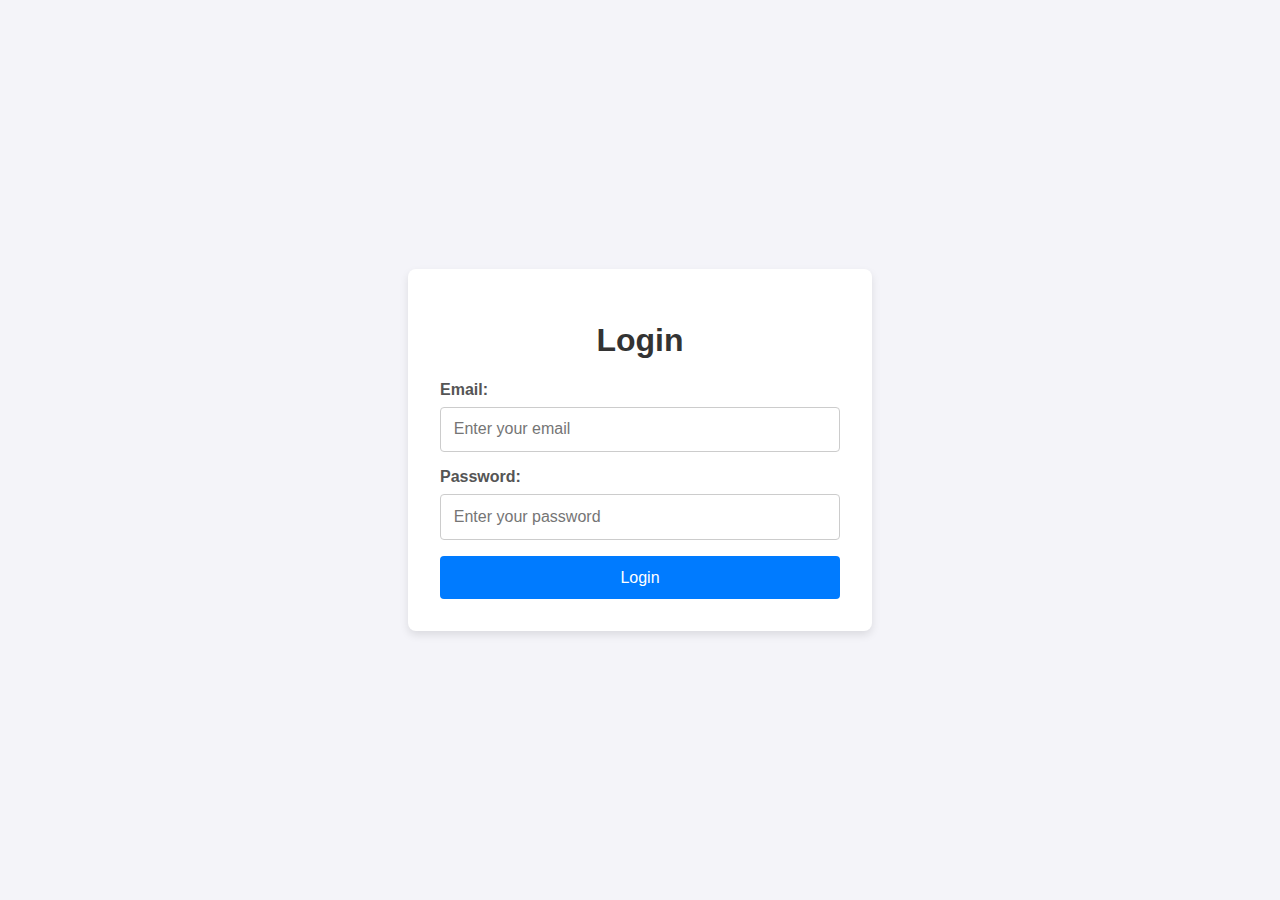
==== views/login.html @ 260b72ea "chore: project structure" ====
<!DOCTYPE html>
<html lang="en">
  <head>
    <meta charset="UTF-8" />
    <meta
      name="viewport"
      content="width=device-width, initial-scale=1.0" />
    <title>User Login</title>
    <link
      rel="stylesheet"
      href="/static/styles.css" />
  </head>
  <body>
    <div class="container">
      <h1>Login</h1>
      <form
        action="/login"
        method="POST">
        <label for="username">Email:</label>
        <input
          type="email"
          id="username"
          name="username"
          placeholder="Enter your email"
          required />

        <label for="password">Password:</label>
        <input
          type="password"
          id="password"
          name="password"
          placeholder="Enter your password"
          required />

        <button type="submit">Login</button>
      </form>
    </div>
  </body>
</html>
---- static/styles.css ----
body {
  font-family: Arial, sans-serif;
  background-color: #f4f4f9;
  display: flex;
  justify-content: center;
  align-items: center;
  height: 100vh;
  margin: 0;
}

.container {
  background-color: white;
  padding: 2rem;
  border-radius: 8px;
  box-shadow: 0 4px 8px rgba(0, 0, 0, 0.1);
  width: 100%;
  max-width: 400px;
}

h1 {
  text-align: center;
  color: #333;
}

label {
  font-weight: bold;
  color: #555;
  display: block;
  margin-bottom: 0.5rem;
}

input,
select {
  width: 100%;
  padding: 0.8rem;
  margin-bottom: 1rem;
  border: 1px solid #ccc;
  border-radius: 4px;
  box-sizing: border-box;
  font-size: 1rem;
}

button {
  width: 100%;
  background-color: #007bff;
  color: white;
  padding: 0.8rem;
  border: none;
  border-radius: 4px;
  font-size: 1rem;
  cursor: pointer;
}

button:hover {
  background-color: #0056b3;
}

.error {
  color: red;
  font-size: 0.9rem;
}

.success {
  color: green;
  font-size: 0.9rem;
}

/* Responsive design for mobile screens */
@media (max-width: 600px) {
  .container {
    padding: 1.5rem;
    width: 100%;
  }
}
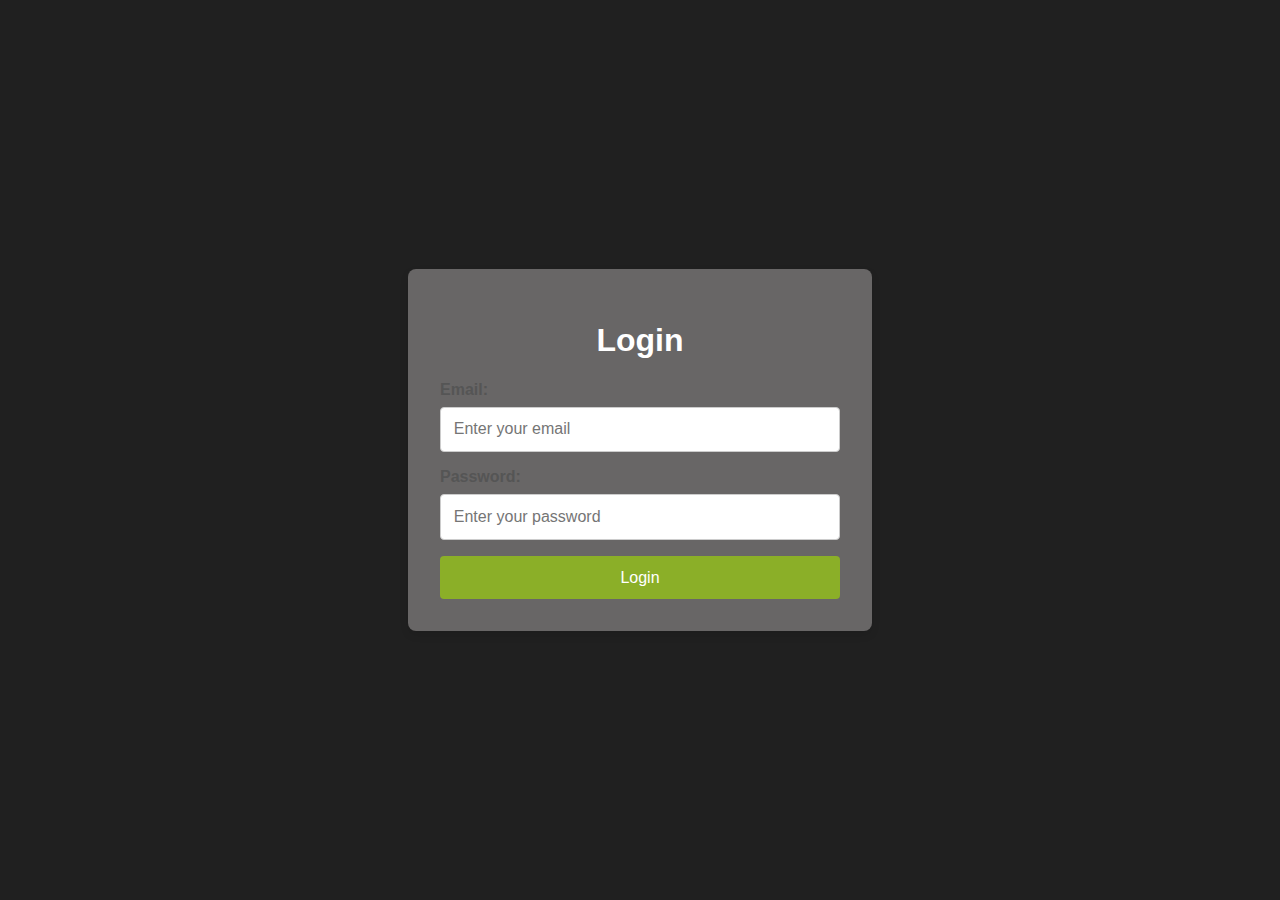
==== commit a2e93fd9: "chore(client): fix login error" ====
--- a/views/login.html
+++ b/views/login.html
@@ -16,11 +16,11 @@
       <form
         action="/login"
         method="POST">
-        <label for="username">Email:</label>
+        <label for="email">Email:</label>
         <input
           type="email"
-          id="username"
-          name="username"
+          id="email"
+          name="email"
           placeholder="Enter your email"
           required />
 
--- a/static/styles.css
+++ b/static/styles.css
@@ -1,6 +1,6 @@
 body {
   font-family: Arial, sans-serif;
-  background-color: #f4f4f9;
+  background-color: #202020;
   display: flex;
   justify-content: center;
   align-items: center;
@@ -9,7 +9,7 @@
 }
 
 .container {
-  background-color: white;
+  background-color: #686666;
   padding: 2rem;
   border-radius: 8px;
   box-shadow: 0 4px 8px rgba(0, 0, 0, 0.1);
@@ -19,7 +19,7 @@
 
 h1 {
   text-align: center;
-  color: #333;
+  color: #fff;
 }
 
 label {
@@ -42,7 +42,7 @@
 
 button {
   width: 100%;
-  background-color: #007bff;
+  background-color: #8baf28;
   color: white;
   padding: 0.8rem;
   border: none;
@@ -52,7 +52,7 @@
 }
 
 button:hover {
-  background-color: #0056b3;
+  background-color: #51641d;
 }
 
 .error {
@@ -65,7 +65,42 @@
   font-size: 0.9rem;
 }
 
-/* Responsive design for mobile screens */
+.auth-buttons {
+  display: flex;
+  justify-content: center;
+  gap: 10px;
+}
+
+.auth-buttons a {
+  display: inline-block;
+  padding: 12px 24px;
+  text-decoration: none;
+  color: #ffffff;
+  background-color: #28a745; /* Green for Login */
+  border-radius: 8px;
+  font-size: 16px;
+  font-weight: 600;
+  text-align: center;
+  transition: background-color 0.3s ease, transform 0.2s ease;
+}
+
+.auth-buttons a.register {
+  background-color: #007bff; /* Blue for Register */
+}
+
+.auth-buttons a:hover {
+  background-color: #218838; /* Darker green for hover */
+  transform: scale(1.05);
+}
+
+.auth-buttons a.register:hover {
+  background-color: #0056b3; /* Darker blue for hover */
+}
+
+.auth-buttons a:active {
+  transform: scale(1);
+}
+
 @media (max-width: 600px) {
   .container {
     padding: 1.5rem;
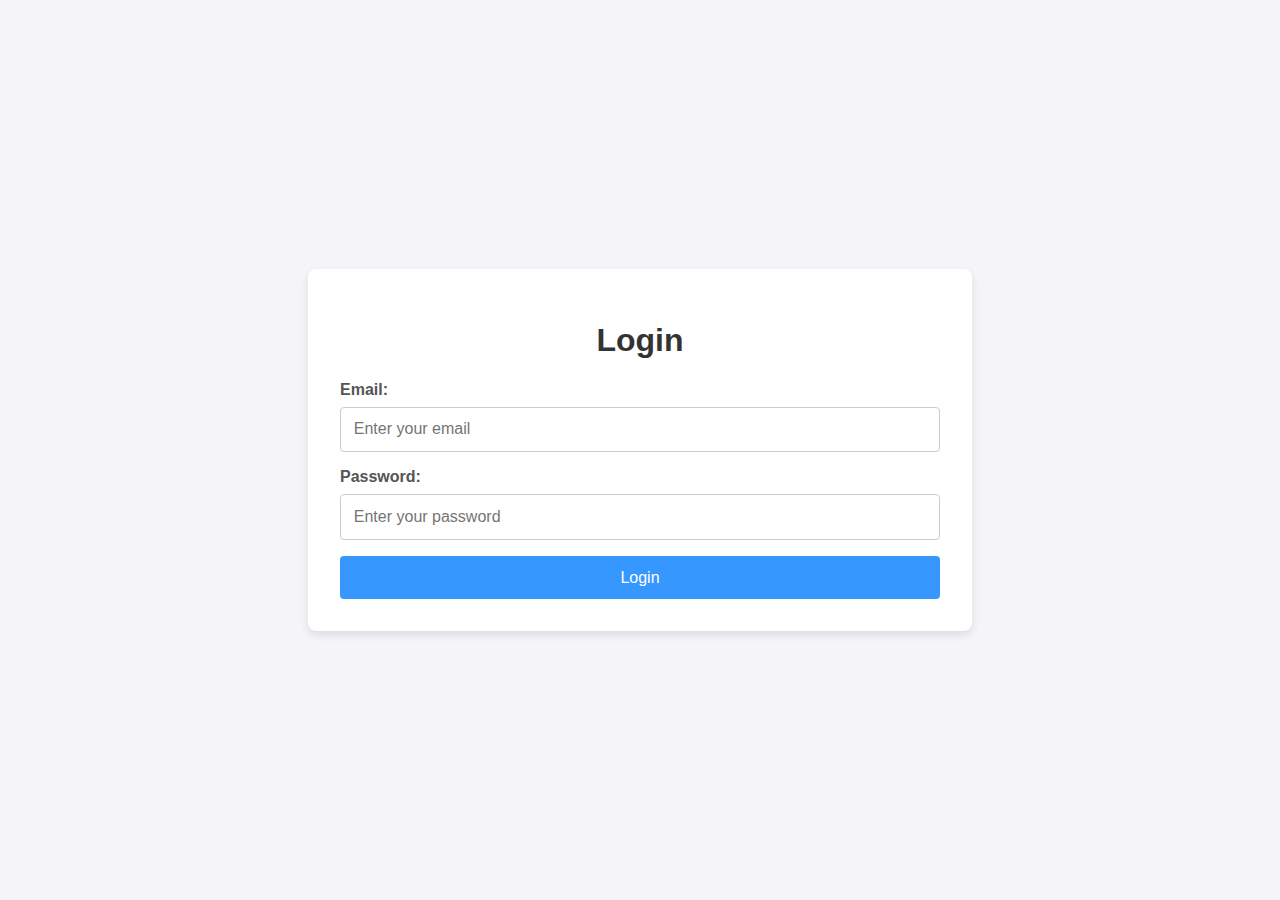
==== commit 3a474f35: "chore: final code version" ====
--- a/views/login.html
+++ b/views/login.html
@@ -1,39 +1,23 @@
-<!DOCTYPE html>
-<html lang="en">
-  <head>
-    <meta charset="UTF-8" />
-    <meta
-      name="viewport"
-      content="width=device-width, initial-scale=1.0" />
-    <title>User Login</title>
-    <link
-      rel="stylesheet"
-      href="/static/styles.css" />
-  </head>
-  <body>
-    <div class="container">
-      <h1>Login</h1>
-      <form
-        action="/login"
-        method="POST">
-        <label for="email">Email:</label>
-        <input
-          type="email"
-          id="email"
-          name="email"
-          placeholder="Enter your email"
-          required />
-
-        <label for="password">Password:</label>
-        <input
-          type="password"
-          id="password"
-          name="password"
-          placeholder="Enter your password"
-          required />
-
-        <button type="submit">Login</button>
-      </form>
-    </div>
-  </body>
-</html>
+<!DOCTYPE html>
+<html lang="en">
+<head>
+    <meta charset="UTF-8">
+    <meta name="viewport" content="width=device-width, initial-scale=1.0">
+    <title>User Login</title>
+    <link rel="stylesheet" href="/static/styles.css">
+</head>
+<body>
+    <div class="container">
+        <h1>Login</h1>
+        <form action="/login" method="POST">
+            <label for="username">Email:</label>
+            <input type="email" id="username" name="username" placeholder="Enter your email" required>
+
+            <label for="password">Password:</label>
+            <input type="password" id="password" name="password" placeholder="Enter your password" required>
+
+            <button type="submit">Login</button>
+        </form>
+    </div>
+</body>
+</html>
--- a/static/styles.css
+++ b/static/styles.css
@@ -1,109 +1,137 @@
-body {
-  font-family: Arial, sans-serif;
-  background-color: #202020;
-  display: flex;
-  justify-content: center;
-  align-items: center;
-  height: 100vh;
-  margin: 0;
-}
-
-.container {
-  background-color: #686666;
-  padding: 2rem;
-  border-radius: 8px;
-  box-shadow: 0 4px 8px rgba(0, 0, 0, 0.1);
-  width: 100%;
-  max-width: 400px;
-}
-
-h1 {
-  text-align: center;
-  color: #fff;
-}
-
-label {
-  font-weight: bold;
-  color: #555;
-  display: block;
-  margin-bottom: 0.5rem;
-}
-
-input,
-select {
-  width: 100%;
-  padding: 0.8rem;
-  margin-bottom: 1rem;
-  border: 1px solid #ccc;
-  border-radius: 4px;
-  box-sizing: border-box;
-  font-size: 1rem;
-}
-
-button {
-  width: 100%;
-  background-color: #8baf28;
-  color: white;
-  padding: 0.8rem;
-  border: none;
-  border-radius: 4px;
-  font-size: 1rem;
-  cursor: pointer;
-}
-
-button:hover {
-  background-color: #51641d;
-}
-
-.error {
-  color: red;
-  font-size: 0.9rem;
-}
-
-.success {
-  color: green;
-  font-size: 0.9rem;
-}
-
-.auth-buttons {
-  display: flex;
-  justify-content: center;
-  gap: 10px;
-}
-
-.auth-buttons a {
-  display: inline-block;
-  padding: 12px 24px;
-  text-decoration: none;
-  color: #ffffff;
-  background-color: #28a745; /* Green for Login */
-  border-radius: 8px;
-  font-size: 16px;
-  font-weight: 600;
-  text-align: center;
-  transition: background-color 0.3s ease, transform 0.2s ease;
-}
-
-.auth-buttons a.register {
-  background-color: #007bff; /* Blue for Register */
-}
-
-.auth-buttons a:hover {
-  background-color: #218838; /* Darker green for hover */
-  transform: scale(1.05);
-}
-
-.auth-buttons a.register:hover {
-  background-color: #0056b3; /* Darker blue for hover */
-}
-
-.auth-buttons a:active {
-  transform: scale(1);
-}
-
-@media (max-width: 600px) {
-  .container {
-    padding: 1.5rem;
-    width: 100%;
-  }
-}
+body {
+  font-family: Arial, sans-serif;
+  background-color: #f4f4f9;
+  display: flex;
+  justify-content: center;
+  align-items: center;
+  height: 100vh;
+  margin: 0;
+}
+
+.container {
+  background-color: white;
+  padding: 2rem;
+  border-radius: 8px;
+  box-shadow: 0 4px 8px rgba(0, 0, 0, 0.1);
+  width: 100%;
+  max-width: 600px;
+}
+
+h1 {
+  text-align: center;
+  color: #333;
+}
+
+.form-group {
+  margin-bottom: 15px;
+}
+
+label {
+  font-weight: bold;
+  color: #555;
+  display: block;
+  margin-bottom: 0.5rem;
+}
+
+input,
+select {
+  width: 100%;
+  padding: 0.8rem;
+  margin-bottom: 1rem;
+  border: 1px solid #ccc;
+  border-radius: 4px;
+  box-sizing: border-box;
+  font-size: 1rem;
+}
+
+input[type="text"],
+textarea,
+button {
+  width: 100%;
+  /* Make all inputs, textarea, and button the same width */
+  padding: 10px;
+  border: 1px solid #ccc;
+  border-radius: 4px;
+  box-sizing: border-box;
+  /* Ensures padding is included in the width */
+}
+
+button {
+  width: 100%;
+  background-color: #007bffc9;
+  color: white;
+  padding: 0.8rem;
+  border: none;
+  border-radius: 4px;
+  font-size: 1rem;
+  cursor: pointer;
+}
+
+button:hover {
+  background-color: #0056b3;
+}
+
+.error {
+  color: red;
+  font-size: 0.9rem;
+}
+
+.success {
+  color: green;
+  font-size: 0.9rem;
+}
+
+/* Responsive design for mobile screens */
+@media (max-width: 600px) {
+  .container {
+      padding: 1.5rem;
+      width: 100%;
+  }
+}
+
+table {
+  width: 100%;
+  border-collapse: collapse;
+  margin: 20px 0;
+  font-size: 16px;
+  text-align: left;
+}
+
+th,
+td {
+  border: 1px solid #ddd;
+  padding: 8px;
+}
+
+th {
+  background-color: #f4f4f4;
+  font-weight: bold;
+}
+
+tr:nth-child(even) {
+  background-color: #f9f9f9;
+}
+
+.checkbox-container {
+  display: flex;
+  align-items: center;
+  width: 100%;
+  padding: 0.5rem;
+  padding-top: 1rem;
+  padding-bottom: 1rem;
+  border-radius: 4px;
+  box-sizing: border-box;
+  font-size: 1rem;
+}
+
+.checkbox-container input[type="checkbox"] {
+  width: 5%;
+  margin-left: 25%;
+  margin-right: 10px;
+  /* Space between checkbox and label */
+}
+
+.checkbox-container label {
+  line-height: 1.5;
+  /* Adjust line height for better alignment */
+}